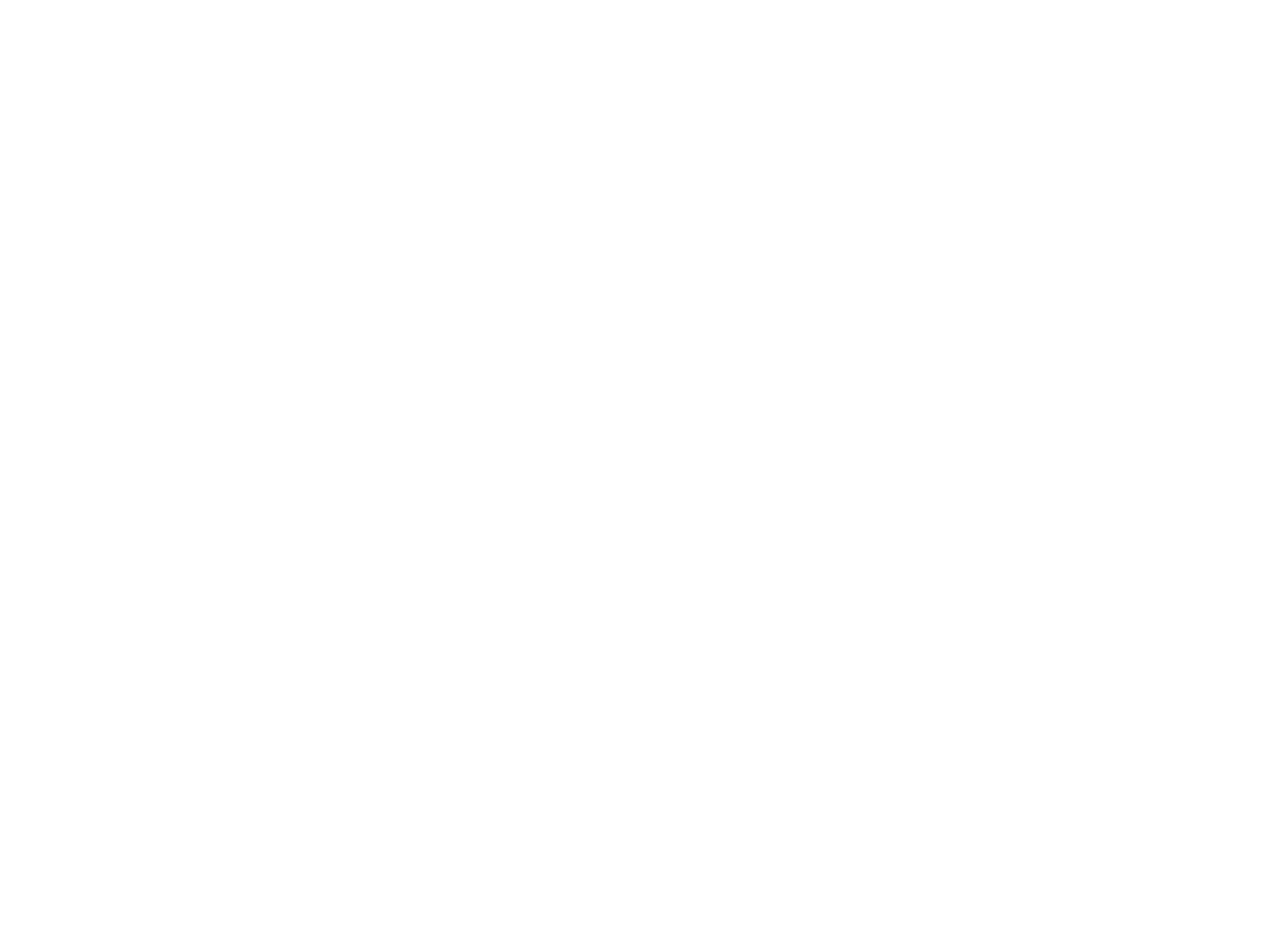
==== index.amp.html @ 08ba756a "Update index.amp.html" ====
<!DOCTYPE html>
<html lang="en">
  <head>
    <meta charset="UTF-8" />
    <meta name="viewport" content="width=device-width, initial-scale=1.0" />
    <link rel="stylesheet" href="stylist.css" />
    <title>Maliek Login Loading</title>
  </head>
  <body>
    <section class="bg"></section>
    <div class="loading-text">0%</div>

    <script src="scriptlist.js"></script>
  </body>
</html>
---- stylist.css ----
@import url('https://fonts.googleapis.com/css?family=Ubuntu');

* {
  box-sizing: border-box;
}

body {
  font-family: 'Ubuntu', sans-serif;
  display: flex;
  align-items: center;
  justify-content: center;
  height: 100vh;
  overflow: hidden;
  margin: 0;
}

.bg {
  background: url('https://images.unsplash.com/photo-1576161787924-01bb08dad4a4?ixlib=rb-1.2.1&ixid=eyJhcHBfaWQiOjEyMDd9&auto=format&fit=crop&w=2104&q=80')
    no-repeat center center/cover;
  position: absolute;
  top: -30px;
  left: -30px;
  width: calc(100vw + 60px);
  height: calc(100vh + 60px);
  z-index: -1;
  filter: blur(0px);
}

.loading-text {
  font-size: 50px;
  color: #fff;
}
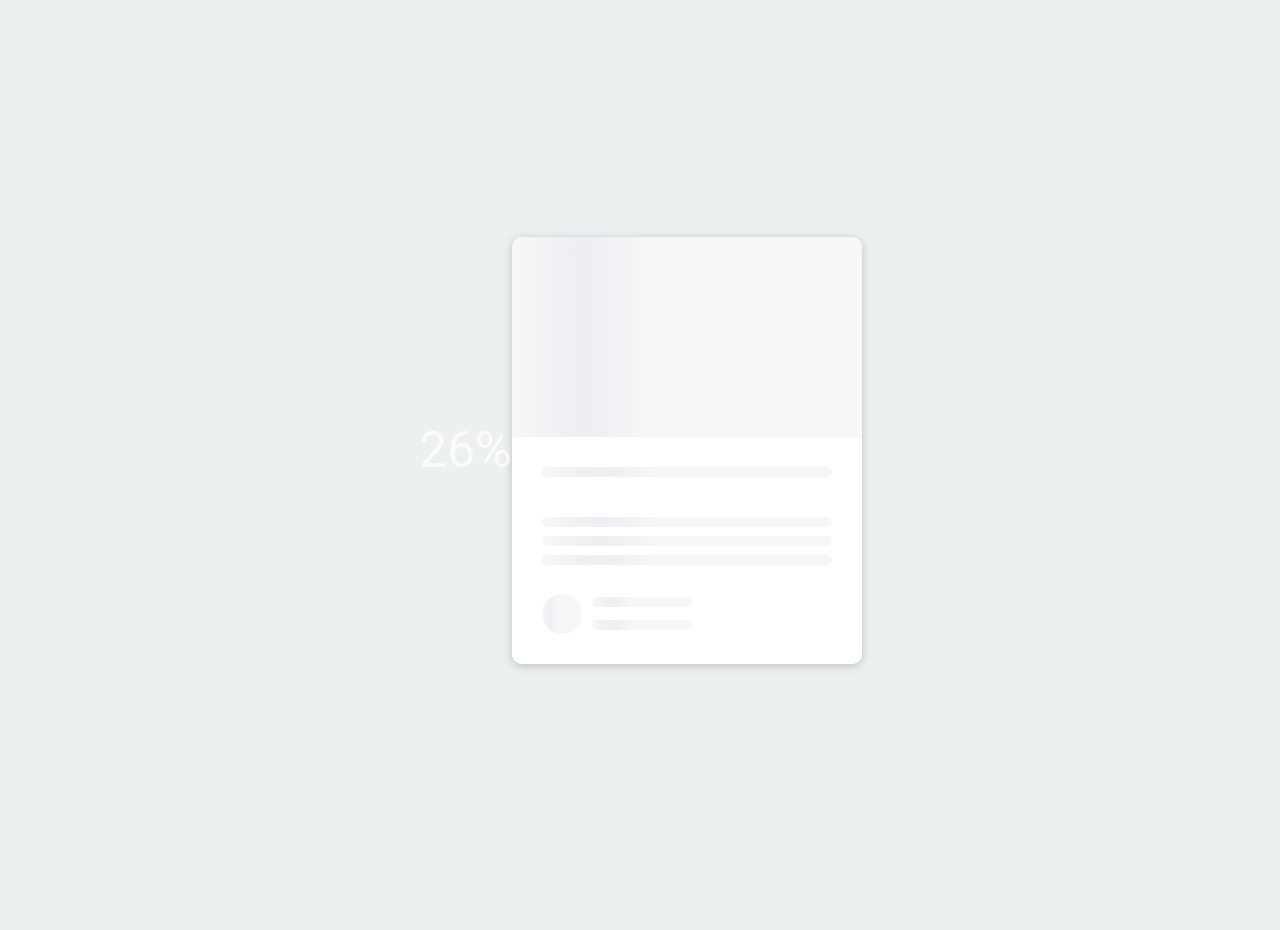
==== commit 162c7f3e: "Update index.amp.html" ====
--- a/index.amp.html
+++ b/index.amp.html
@@ -4,6 +4,7 @@
     <meta charset="UTF-8" />
     <meta name="viewport" content="width=device-width, initial-scale=1.0" />
     <link rel="stylesheet" href="stylist.css" />
+    <link rel="stylesheet" href="style.css" />
     <title>Maliek Login Loading</title>
   </head>
   <body>
@@ -11,5 +12,32 @@
     <div class="loading-text">0%</div>
 
     <script src="scriptlist.js"></script>
+
+    <div class="card">
+      <div class="card-header animated-bg" id="header">&nbsp;</div>
+
+      <div class="card-content">
+        <h3 class="card-title animated-bg animated-bg-text" id="title">
+          &nbsp;
+        </h3>
+        <p class="card-excerpt" id="excerpt">
+          &nbsp;
+          <span class="animated-bg animated-bg-text">&nbsp;</span>
+          <span class="animated-bg animated-bg-text">&nbsp;</span>
+          <span class="animated-bg animated-bg-text">&nbsp;</span>
+        </p>
+        <div class="author">
+          <div class="profile-img animated-bg" id="profile_img">&nbsp;</div>
+          <div class="author-info">
+            <strong class="animated-bg animated-bg-text" id="name"
+              >&nbsp;</strong
+            >
+            <small class="animated-bg animated-bg-text" id="date">&nbsp;</small>
+          </div>
+        </div>
+      </div>
+    </div>
+
+    <script src="script.js"></script>
   </body>
 </html>
--- a/style.css
+++ b/style.css
@@ -0,0 +1,120 @@
+/*
+Theme Name: Maliek's Theme
+Theme URI: https://www.adball.online
+Author: Jesse News
+Author URI: https://www.adball.online
+Description: An AMP and mobile-first, lightweight responsive theme for 2016.
+License: GNU General Public License v2 or later
+License URI: http://www.gnu.org/licenses/gpl-2.0.html
+Tags: light, flexible-width, responsive, mobile-first
+Text Domain: adball
+
+This theme, like WordPress, is licensed under the GPL.
+Use it to make something cool, have fun, and share what you've learned with others.
+*/
+@import url('https://fonts.googleapis.com/css2?family=Roboto:wght@400;700&display=swap');
+
+* {
+  box-sizing: border-box;
+}
+
+body {
+  background-color: #ecf0f1;
+  font-family: 'Roboto', sans-serif;
+  display: flex;
+  align-items: center;
+  justify-content: center;
+  height: 100vh;
+  overflow: hidden;
+  margin: 0;
+}
+
+img {
+  max-width: 100%;
+}
+
+.card {
+  box-shadow: 0 2px 10px rgba(0, 0, 0, 0.2);
+  border-radius: 10px;
+  overflow: hidden;
+  width: 350px;
+}
+
+.card-header {
+  height: 200px;
+}
+
+.card-header img {
+  object-fit: cover;
+  height: 100%;
+  width: 100%;
+}
+
+.card-content {
+  background-color: #fff;
+  padding: 30px;
+}
+
+.card-title {
+  height: 20px;
+  margin: 0;
+}
+
+.card-excerpt {
+  color: #777;
+  margin: 10px 0 20px;
+}
+
+.author {
+  display: flex;
+}
+
+.profile-img {
+  border-radius: 50%;
+  overflow: hidden;
+  height: 40px;
+  width: 40px;
+}
+
+.author-info {
+  display: flex;
+  flex-direction: column;
+  justify-content: space-around;
+  margin-left: 10px;
+  width: 100px;
+}
+
+.author-info small {
+  color: #aaa;
+  margin-top: 5px;
+}
+
+.animated-bg {
+  background-image: linear-gradient(
+    to right,
+    #f6f7f8 0%,
+    #edeef1 10%,
+    #f6f7f8 20%,
+    #f6f7f8 100%
+  );
+  background-size: 200% 100%;
+  animation: bgPos 1s linear infinite;
+}
+
+.animated-bg-text {
+  border-radius: 50px;
+  display: inline-block;
+  margin: 0;
+  height: 10px;
+  width: 100%;
+}
+
+@keyframes bgPos {
+  0% {
+    background-position: 50% 0;
+  }
+
+  100% {
+    background-position: -150% 0;
+  }
+}
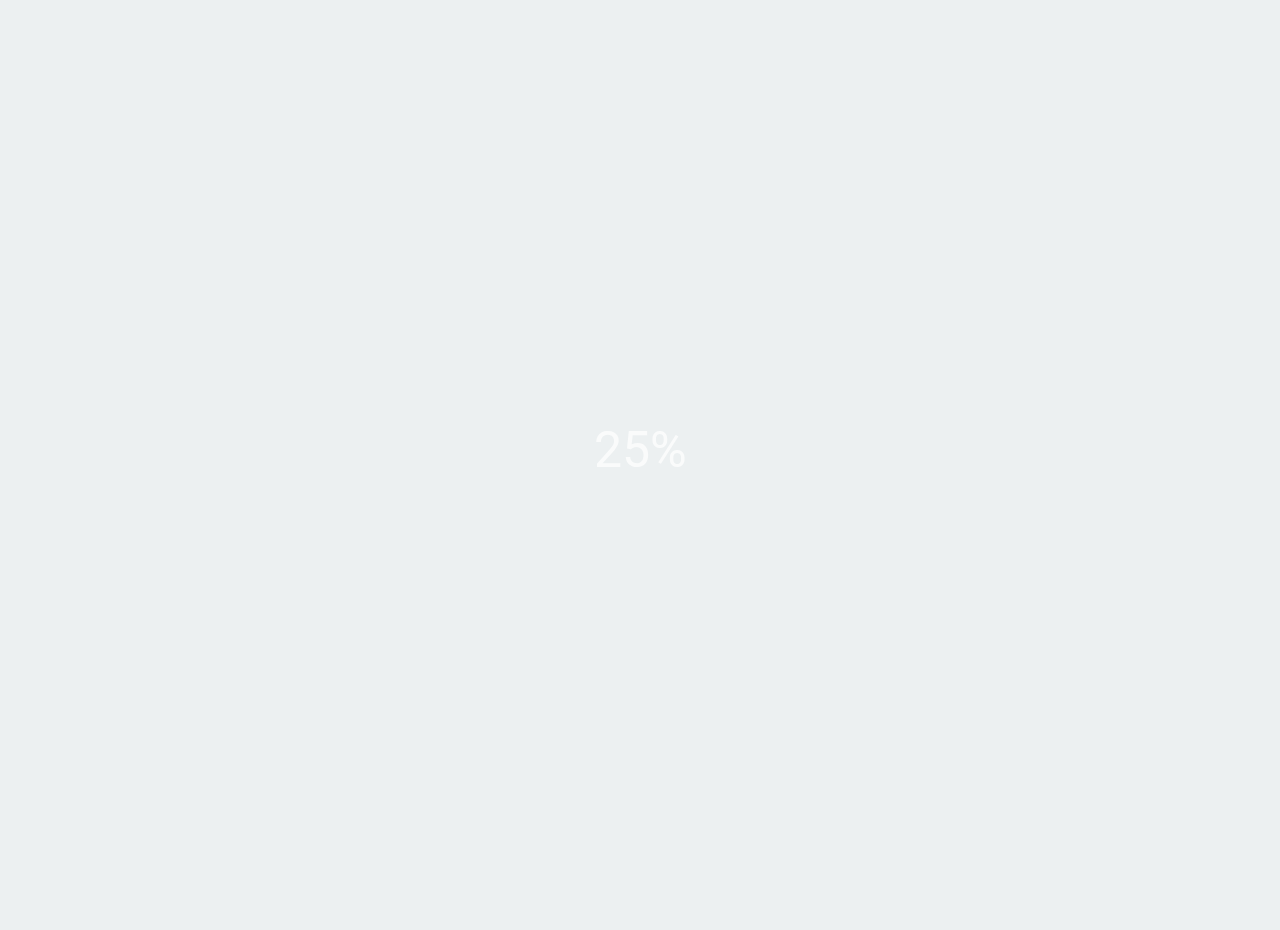
==== commit 0564e73a: "Update index.amp.html" ====
--- a/index.amp.html
+++ b/index.amp.html
@@ -13,31 +13,6 @@
 
     <script src="scriptlist.js"></script>
 
-    <div class="card">
-      <div class="card-header animated-bg" id="header">&nbsp;</div>
-
-      <div class="card-content">
-        <h3 class="card-title animated-bg animated-bg-text" id="title">
-          &nbsp;
-        </h3>
-        <p class="card-excerpt" id="excerpt">
-          &nbsp;
-          <span class="animated-bg animated-bg-text">&nbsp;</span>
-          <span class="animated-bg animated-bg-text">&nbsp;</span>
-          <span class="animated-bg animated-bg-text">&nbsp;</span>
-        </p>
-        <div class="author">
-          <div class="profile-img animated-bg" id="profile_img">&nbsp;</div>
-          <div class="author-info">
-            <strong class="animated-bg animated-bg-text" id="name"
-              >&nbsp;</strong
-            >
-            <small class="animated-bg animated-bg-text" id="date">&nbsp;</small>
-          </div>
-        </div>
-      </div>
-    </div>
-
-    <script src="script.js"></script>
+    
   </body>
 </html>
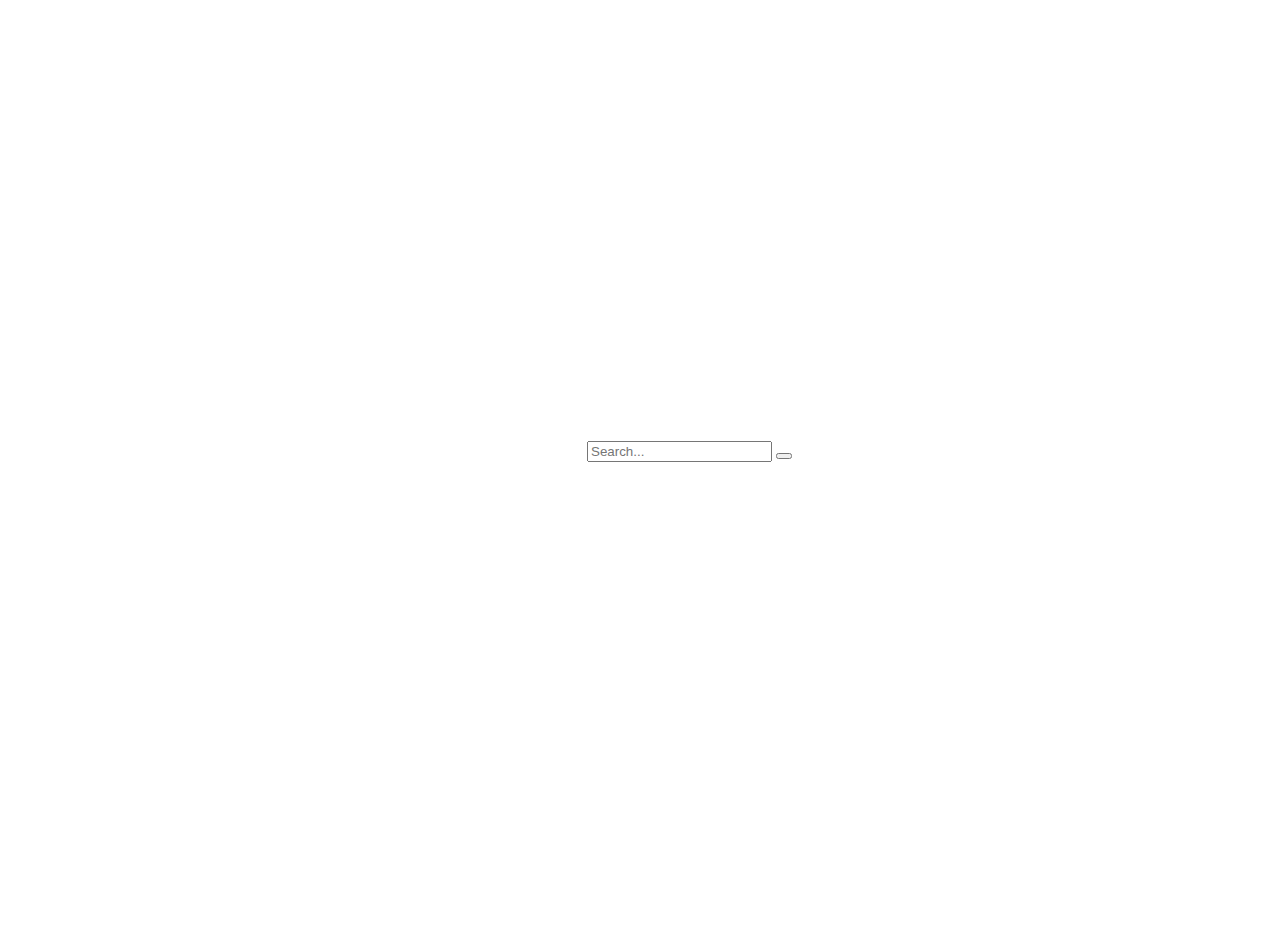
==== commit 6b34349e: "Update index.amp.html" ====
--- a/index.amp.html
+++ b/index.amp.html
@@ -4,7 +4,7 @@
     <meta charset="UTF-8" />
     <meta name="viewport" content="width=device-width, initial-scale=1.0" />
     <link rel="stylesheet" href="stylist.css" />
-    <link rel="stylesheet" href="style.css" />
+   
     <title>Maliek Login Loading</title>
   </head>
   <body>
@@ -13,6 +13,14 @@
 
     <script src="scriptlist.js"></script>
 
+
+    <div class="search">
+      <input type="text" class="input" placeholder="Search...">
+      <button class="btn">
+        <i class="fas fa-search"></i>
+      </button>
+    </div>
+    <script src="search.js"></script>
     
   </body>
 </html>
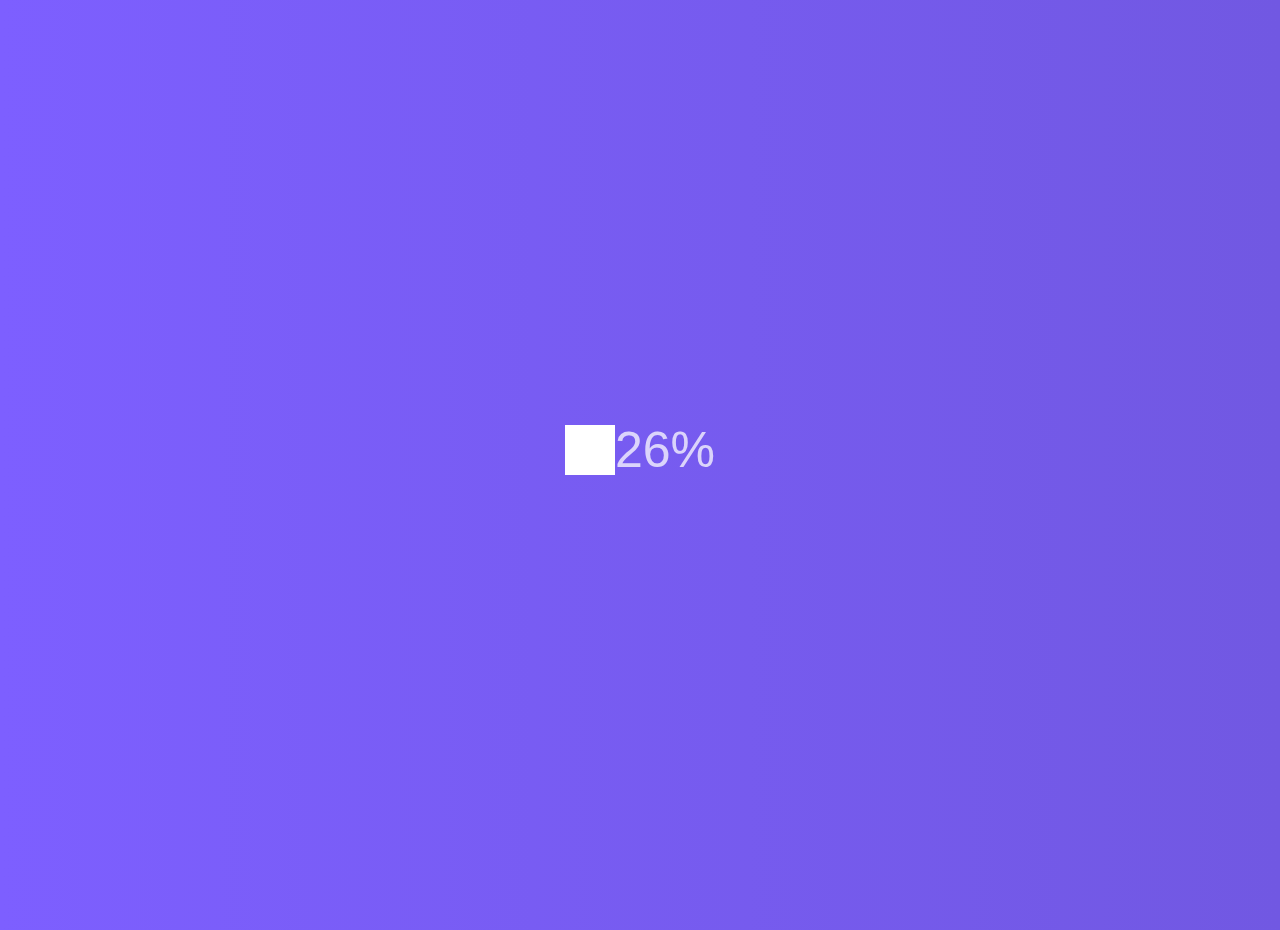
==== commit 28eaa3b9: "Update index.amp.html" ====
--- a/index.amp.html
+++ b/index.amp.html
@@ -8,18 +8,19 @@
     <title>Maliek Login Loading</title>
   </head>
   <body>
-    <section class="bg"></section>
-    <div class="loading-text">0%</div>
-
-    <script src="scriptlist.js"></script>
-
-
     <div class="search">
       <input type="text" class="input" placeholder="Search...">
       <button class="btn">
         <i class="fas fa-search"></i>
       </button>
     </div>
+
+
+    <section class="bg"></section>
+    <div class="loading-text">0%</div>
+
+    <script src="scriptlist.js"></script>
+
     <script src="search.js"></script>
     
   </body>
--- a/stylist.css
+++ b/stylist.css
@@ -30,3 +30,60 @@
   font-size: 50px;
   color: #fff;
 }
+@import url('https://fonts.googleapis.com/css2?family=Roboto:wght@400;700&display=swap');
+
+* {
+  box-sizing: border-box;
+}
+
+body {
+  background-image: linear-gradient(90deg, #7d5fff, #7158e2);
+  font-family: 'Roboto', sans-serif;
+  display: flex;
+  align-items: center;
+  justify-content: center;
+  height: 100vh;
+  overflow: hidden;
+  margin: 0;
+}
+
+.search {
+  position: relative;
+  height: 50px;
+}
+
+.search .input {
+  background-color: #fff;
+  border: 0;
+  font-size: 18px;
+  padding: 15px;
+  height: 50px;
+  width: 50px;
+  transition: width 0.3s ease;
+}
+
+.btn {
+  background-color: #fff;
+  border: 0;
+  cursor: pointer;
+  font-size: 24px;
+  position: absolute;
+  top: 0;
+  left: 0;
+  height: 50px;
+  width: 50px;
+  transition: transform 0.3s ease;
+}
+
+.btn:focus,
+.input:focus {
+  outline: none;
+}
+
+.search.active .input {
+  width: 200px;
+}
+
+.search.active .btn {
+  transform: translateX(198px);
+}
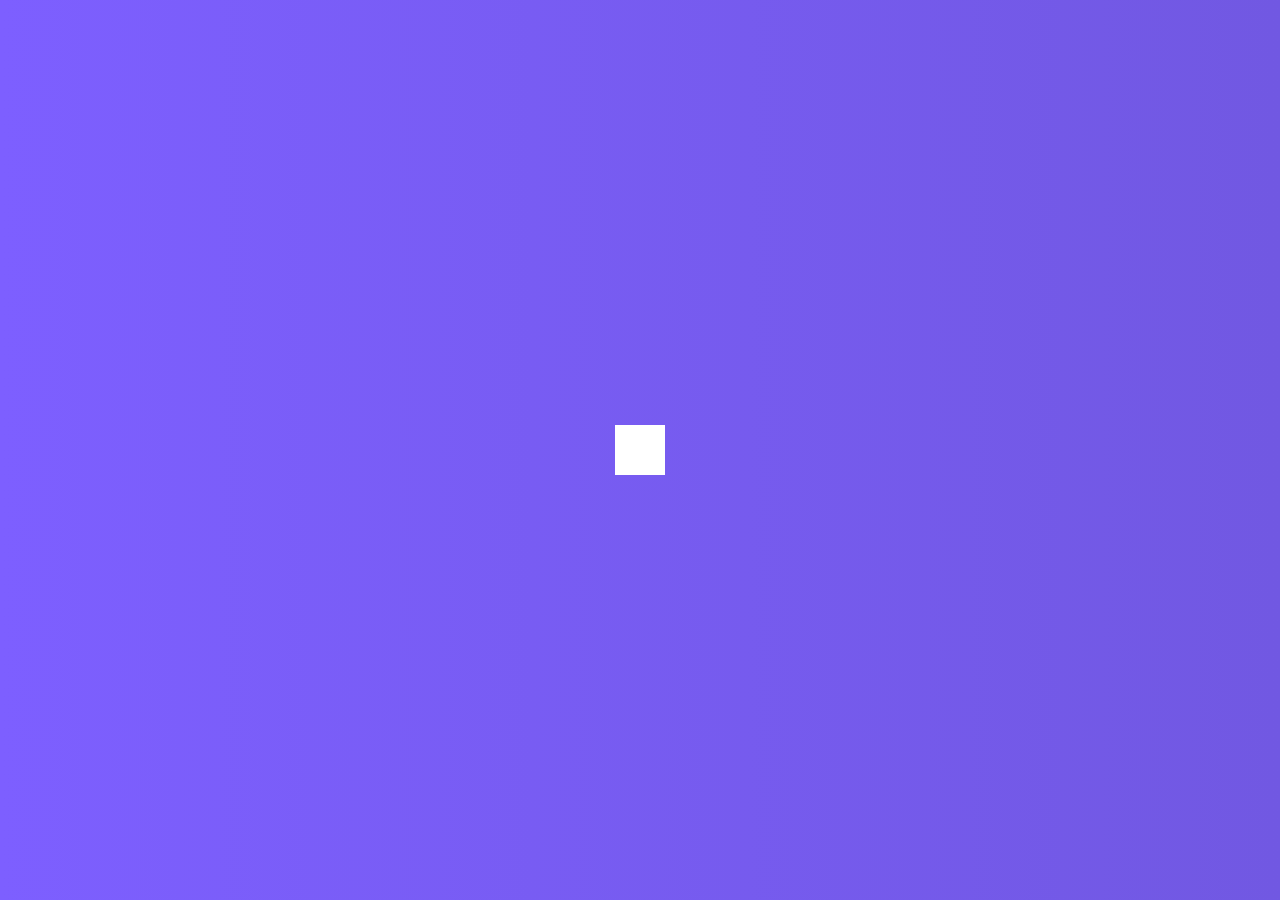
==== commit 04177d93: "Update index.amp.html" ====
--- a/index.amp.html
+++ b/index.amp.html
@@ -16,8 +16,7 @@
     </div>
 
 
-    <section class="bg"></section>
-    <div class="loading-text">0%</div>
+    
 
     <script src="scriptlist.js"></script>
 
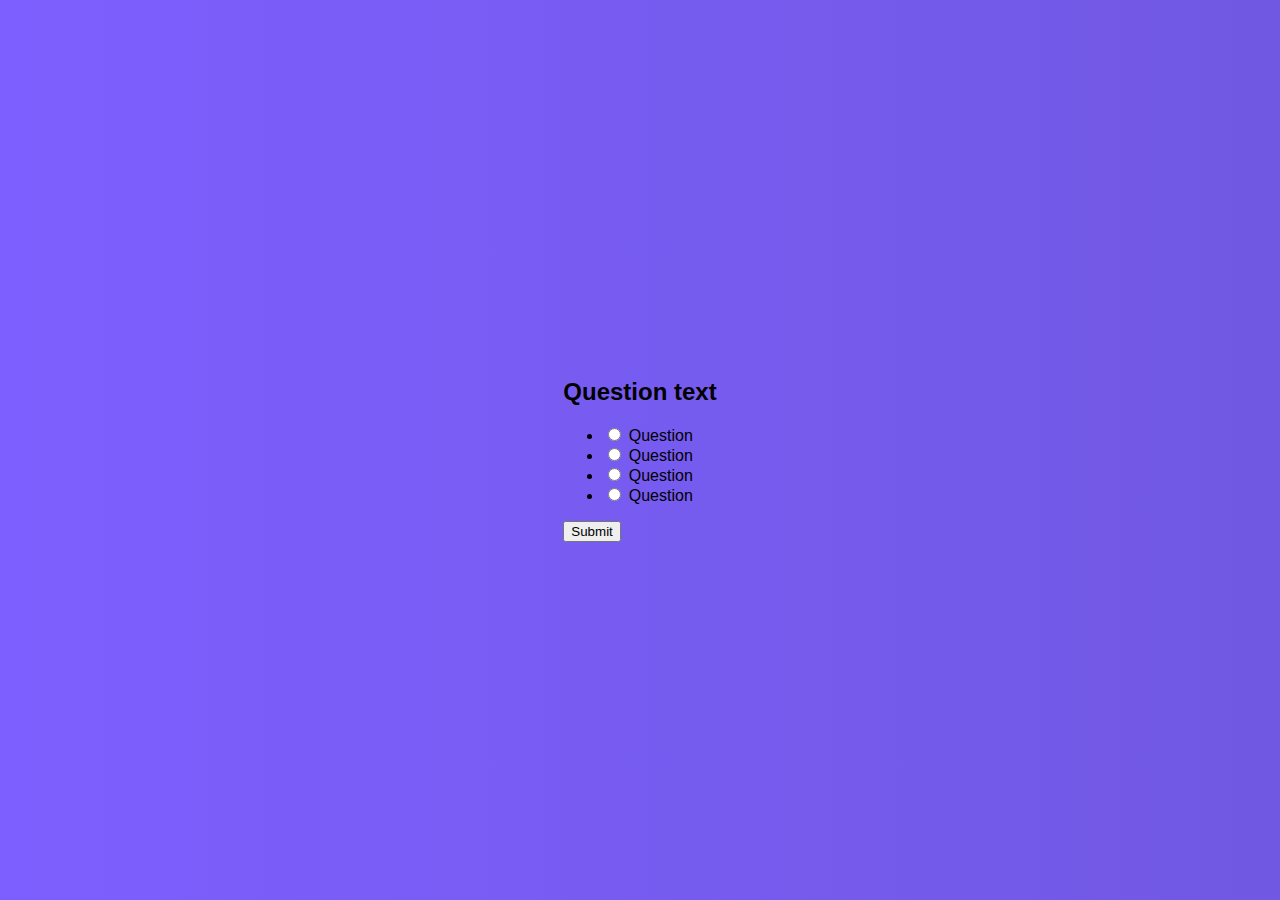
==== commit 927600d9: "Update index.amp.html" ====
--- a/index.amp.html
+++ b/index.amp.html
@@ -8,17 +8,41 @@
     <title>Maliek Login Loading</title>
   </head>
   <body>
-    <div class="search">
-      <input type="text" class="input" placeholder="Search...">
-      <button class="btn">
-        <i class="fas fa-search"></i>
-      </button>
+  <div class="quiz-container" id="quiz">
+      <div class="quiz-header">
+        <h2 id="question">Question text</h2>
+        <ul>
+          <li>
+            <input type="radio" name="answer" id="a" class="answer">
+            <label for="a" id="a_text">Question</label>
+          </li>
+
+          <li>
+            <input type="radio" name="answer" id="b" class="answer">
+            <label for="b" id="b_text">Question</label>
+          </li>
+
+          <li>
+            <input type="radio" name="answer" id="c" class="answer">
+            <label for="c" id="c_text">Question</label>
+          </li>
+
+          <li>
+            <input type="radio" name="answer" id="d" class="answer">
+            <label for="d" id="d_text">Question</label>
+          </li>
+        </ul>
+      </div>
+      <button id="submit">Submit</button>
     </div>
 
 
     
 
-    <script src="scriptlist.js"></script>
+
+    
+
+    
 
     <script src="search.js"></script>
     
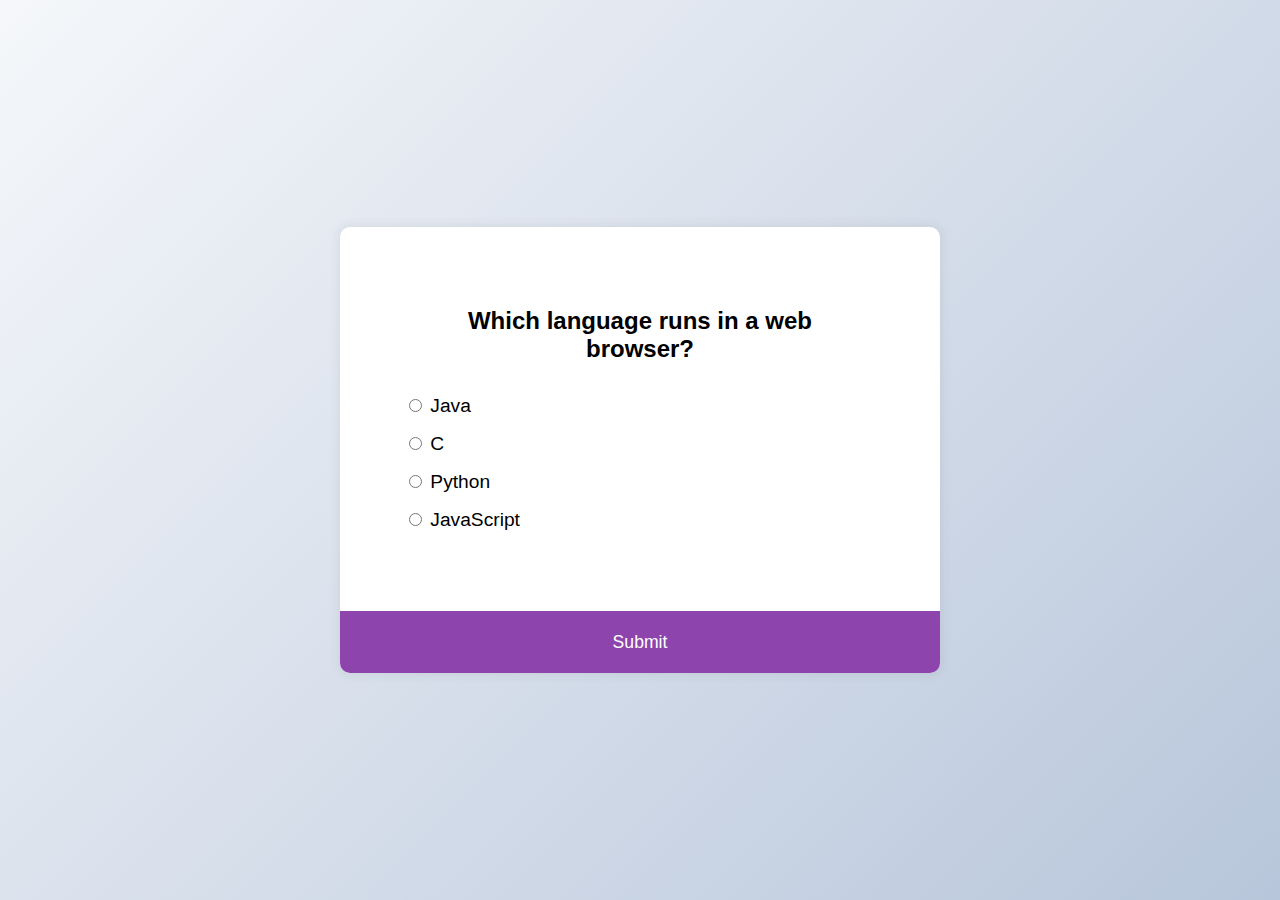
==== commit 5dc7ea77: "Update index.amp.html" ====
--- a/index.amp.html
+++ b/index.amp.html
@@ -3,7 +3,7 @@
   <head>
     <meta charset="UTF-8" />
     <meta name="viewport" content="width=device-width, initial-scale=1.0" />
-    <link rel="stylesheet" href="stylist.css" />
+    <link rel="stylesheet" href="style.css" />
    
     <title>Maliek Login Loading</title>
   </head>
--- a/style.css
+++ b/style.css
@@ -0,0 +1,197 @@
+/*
+Theme Name: Maliek's Theme
+Theme URI: https://www.adball.online
+Author: Jesse News
+Author URI: https://www.adball.online
+Description: An AMP and mobile-first, lightweight responsive theme for 2016.
+License: GNU General Public License v2 or later
+License URI: http://www.gnu.org/licenses/gpl-2.0.html
+Tags: light, flexible-width, responsive, mobile-first
+Text Domain: adball
+
+This theme, like WordPress, is licensed under the GPL.
+Use it to make something cool, have fun, and share what you've learned with others.
+*/
+@import url('https://fonts.googleapis.com/css2?family=Poppins:wght@200;400&display=swap');
+
+* {
+  box-sizing: border-box;
+}
+
+body {
+  background-color: #b8c6db;
+  background-image: linear-gradient(315deg, #b8c6db 0%, #f5f7fa 100%);
+  font-family: 'Poppins', sans-serif;
+  display: flex;
+  align-items: center;
+  justify-content: center;
+  height: 100vh;
+  overflow: hidden;
+  margin: 0;
+}
+
+.quiz-container {
+  background-color: #fff;
+  border-radius: 10px;
+  box-shadow: 0 0 10px 2px rgba(100, 100, 100, 0.1);
+  width: 600px;
+  overflow: hidden;
+}
+
+.quiz-header {
+  padding: 4rem;
+}
+
+h2 {
+  padding: 1rem;
+  text-align: center;
+  margin: 0;
+}
+
+ul {
+  list-style-type: none;
+  padding: 0;
+}
+
+ul li {
+  font-size: 1.2rem;
+  margin: 1rem 0;
+}
+
+ul li label {
+  cursor: pointer;
+}
+
+button {
+  background-color: #8e44ad;
+  color: #fff;
+  border: none;
+  display: block;
+  width: 100%;
+  cursor: pointer;
+  font-size: 1.1rem;
+  font-family: inherit;
+  padding: 1.3rem;
+}
+
+button:hover {
+  background-color: #732d91;
+}
+
+button:focus {
+  outline: none;
+  background-color: #5e3370;
+}
+
+
+
+
+
+
+
+@import url('https://fonts.googleapis.com/css2?family=Roboto:wght@400;700&display=swap');
+
+* {
+  box-sizing: border-box;
+}
+
+body {
+  background-color: #ecf0f1;
+  font-family: 'Roboto', sans-serif;
+  display: flex;
+  align-items: center;
+  justify-content: center;
+  height: 100vh;
+  overflow: hidden;
+  margin: 0;
+}
+
+img {
+  max-width: 100%;
+}
+
+.card {
+  box-shadow: 0 2px 10px rgba(0, 0, 0, 0.2);
+  border-radius: 10px;
+  overflow: hidden;
+  width: 350px;
+}
+
+.card-header {
+  height: 200px;
+}
+
+.card-header img {
+  object-fit: cover;
+  height: 100%;
+  width: 100%;
+}
+
+.card-content {
+  background-color: #fff;
+  padding: 30px;
+}
+
+.card-title {
+  height: 20px;
+  margin: 0;
+}
+
+.card-excerpt {
+  color: #777;
+  margin: 10px 0 20px;
+}
+
+.author {
+  display: flex;
+}
+
+.profile-img {
+  border-radius: 50%;
+  overflow: hidden;
+  height: 40px;
+  width: 40px;
+}
+
+.author-info {
+  display: flex;
+  flex-direction: column;
+  justify-content: space-around;
+  margin-left: 10px;
+  width: 100px;
+}
+
+.author-info small {
+  color: #aaa;
+  margin-top: 5px;
+}
+
+.animated-bg {
+  background-image: linear-gradient(
+    to right,
+    #f6f7f8 0%,
+    #edeef1 10%,
+    #f6f7f8 20%,
+    #f6f7f8 100%
+  );
+  background-size: 200% 100%;
+  animation: bgPos 1s linear infinite;
+}
+
+.animated-bg-text {
+  border-radius: 50px;
+  display: inline-block;
+  margin: 0;
+  height: 10px;
+  width: 100%;
+}
+
+@keyframes bgPos {
+  0% {
+    background-position: 50% 0;
+  }
+
+  100% {
+    background-position: -150% 0;
+  }
+}
